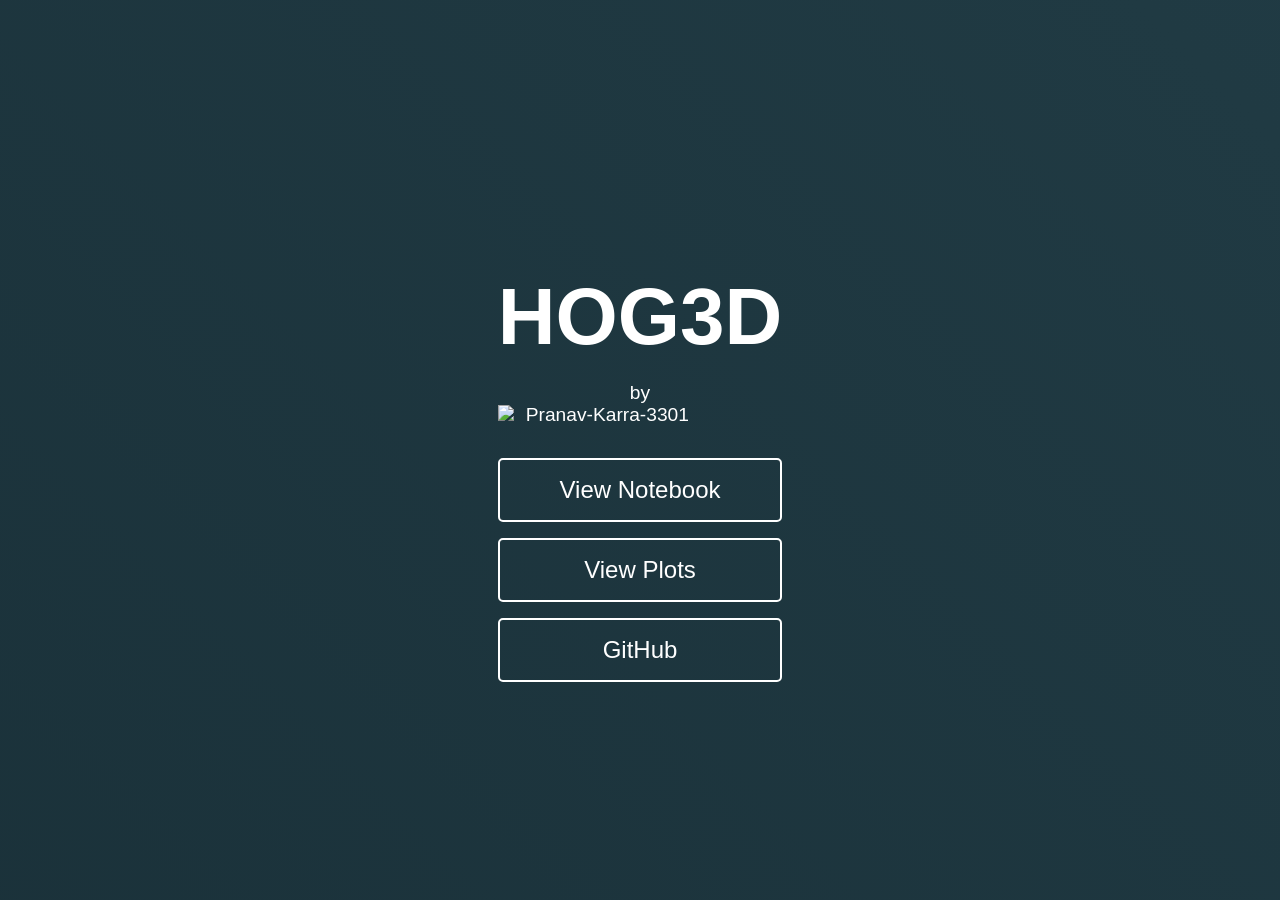
==== index.html @ f5c54ab1 "website" ====
<!DOCTYPE html>
<html lang="en">
<head>
    <meta charset="UTF-8">
    <meta name="viewport" content="width=device-width, initial-scale=1.0">
    <title>HOG3D</title>
    <link rel="stylesheet" href="styles.css">
</head>
<body>
    <div class="container">
        <h1>HOG3D</h1>
        <p class="byline">by <a href="https://github.com/Pranav-Karra-3301" class="github-link"><img src="https://github.githubassets.com/images/modules/logos_page/GitHub-Mark.png" alt="GitHub Icon" class="github-icon"> Pranav-Karra-3301</a></p>
        <div class="buttons">
            <a href="code.html" class="button">View Notebook</a>
            <a href="https://hog3d-visual.vercel.app" class="button">View Plots</a>
            <a href="https://github.com/Pranav-Karra-3301" class="button">GitHub</a>
        </div>
    </div>
    <script src="script.js"></script>
</body>
</html>
---- styles.css ----
body, html {
    margin: 0;
    padding: 0;
    width: 100%;
    height: 100%;
    font-family: 'Futura', sans-serif;
    background: linear-gradient(45deg, #0f2027, #203a43, #2c5364);
    background-size: 600% 600%;
    animation: GradientAnimation 10s ease infinite;
    display: flex;
    justify-content: center;
    align-items: center;
    color: white;
}

@keyframes GradientAnimation {
    0% { background-position: 0% 50%; }
    50% { background-position: 100% 50%; }
    100% { background-position: 0% 50%; }
}

.container {
    text-align: center;
}

h1 {
    font-size: 5rem;
    margin-bottom: 1rem;
}

.byline {
    font-size: 1.2rem;
    margin-bottom: 2rem;
}

.github-link {
    color: white;
    text-decoration: none;
    display: flex;
    align-items: center;
    gap: 0.5rem;
}

.github-icon {
    width: 20px;
    height: 20px;
}

.buttons {
    display: flex;
    flex-direction: column;
    gap: 1rem;
}

.button {
    display: inline-block;
    padding: 1rem 2rem;
    font-size: 1.5rem;
    color: white;
    text-decoration: none;
    border: 2px solid white;
    border-radius: 5px;
    transition: background 0.3s, color 0.3s;
}

.button:hover {
    background: white;
    color: #0f2027;
}
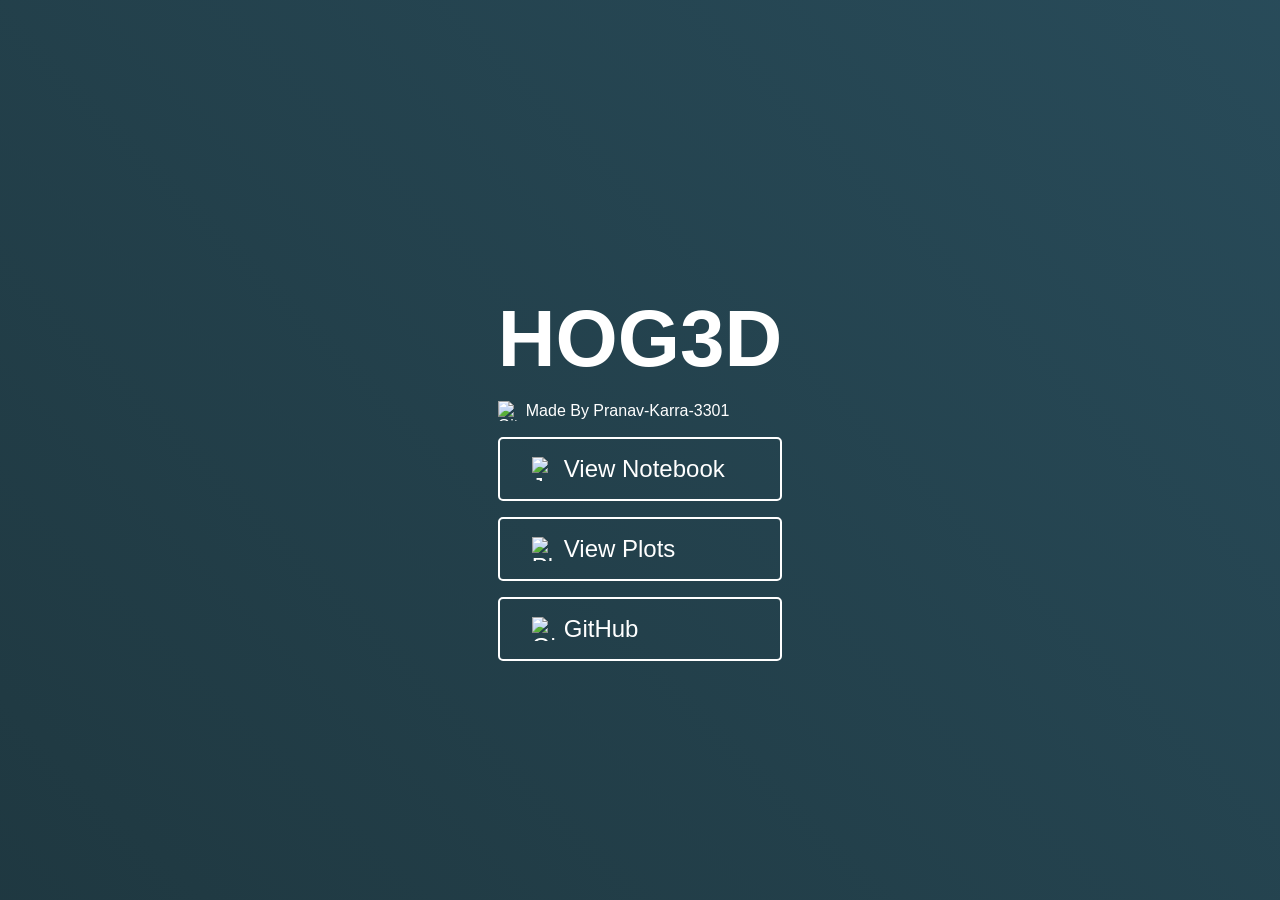
==== commit e8e2a4cd: "website" ====
--- a/index.html
+++ b/index.html
@@ -9,11 +9,11 @@
 <body>
     <div class="container">
         <h1>HOG3D</h1>
-        <p class="byline">by <a href="https://github.com/Pranav-Karra-3301" class="github-link"><img src="https://github.githubassets.com/images/modules/logos_page/GitHub-Mark.png" alt="GitHub Icon" class="github-icon"> Pranav-Karra-3301</a></p>
+        <p <a href="https://github.com/Pranav-Karra-3301" class="github-link"><img src="https://github.githubassets.com/images/modules/logos_page/GitHub-Mark.png" alt="GitHub Icon" class="github-icon"> Made By Pranav-Karra-3301</a></p>
         <div class="buttons">
-            <a href="code.html" class="button">View Notebook</a>
-            <a href="https://hog3d-visual.vercel.app" class="button">View Plots</a>
-            <a href="https://github.com/Pranav-Karra-3301" class="button">GitHub</a>
+            <a href="code.html" class="button"><img src="https://upload.wikimedia.org/wikipedia/commons/3/38/Jupyter_logo.svg" alt="Jupyter Icon" class="icon">View Notebook</a>
+            <a href="https://hog3d-visual.vercel.app" class="button"><img src="https://upload.wikimedia.org/wikipedia/commons/1/1a/Plotly-logo.png" alt="Plotly Icon" class="icon">View Plots</a>
+            <a href="https://github.com/Pranav-Karra-3301" class="button"><img src="https://github.githubassets.com/images/modules/logos_page/GitHub-Mark.png" alt="GitHub Icon" class="icon">GitHub</a>
         </div>
     </div>
     <script src="script.js"></script>
--- a/styles.css
+++ b/styles.css
@@ -4,9 +4,9 @@
     width: 100%;
     height: 100%;
     font-family: 'Futura', sans-serif;
-    background: linear-gradient(45deg, #0f2027, #203a43, #2c5364);
-    background-size: 600% 600%;
-    animation: GradientAnimation 10s ease infinite;
+    background: linear-gradient(45deg, #0f2027, #203a43, #2c5364, #1e3a56);
+    background-size: 400% 400%;
+    animation: GradientAnimation 15s ease infinite;
     display: flex;
     justify-content: center;
     align-items: center;
@@ -61,6 +61,14 @@
     border: 2px solid white;
     border-radius: 5px;
     transition: background 0.3s, color 0.3s;
+    display: flex;
+    align-items: center;
+    gap: 0.5rem;
+}
+
+.button img.icon {
+    width: 24px;
+    height: 24px;
 }
 
 .button:hover {
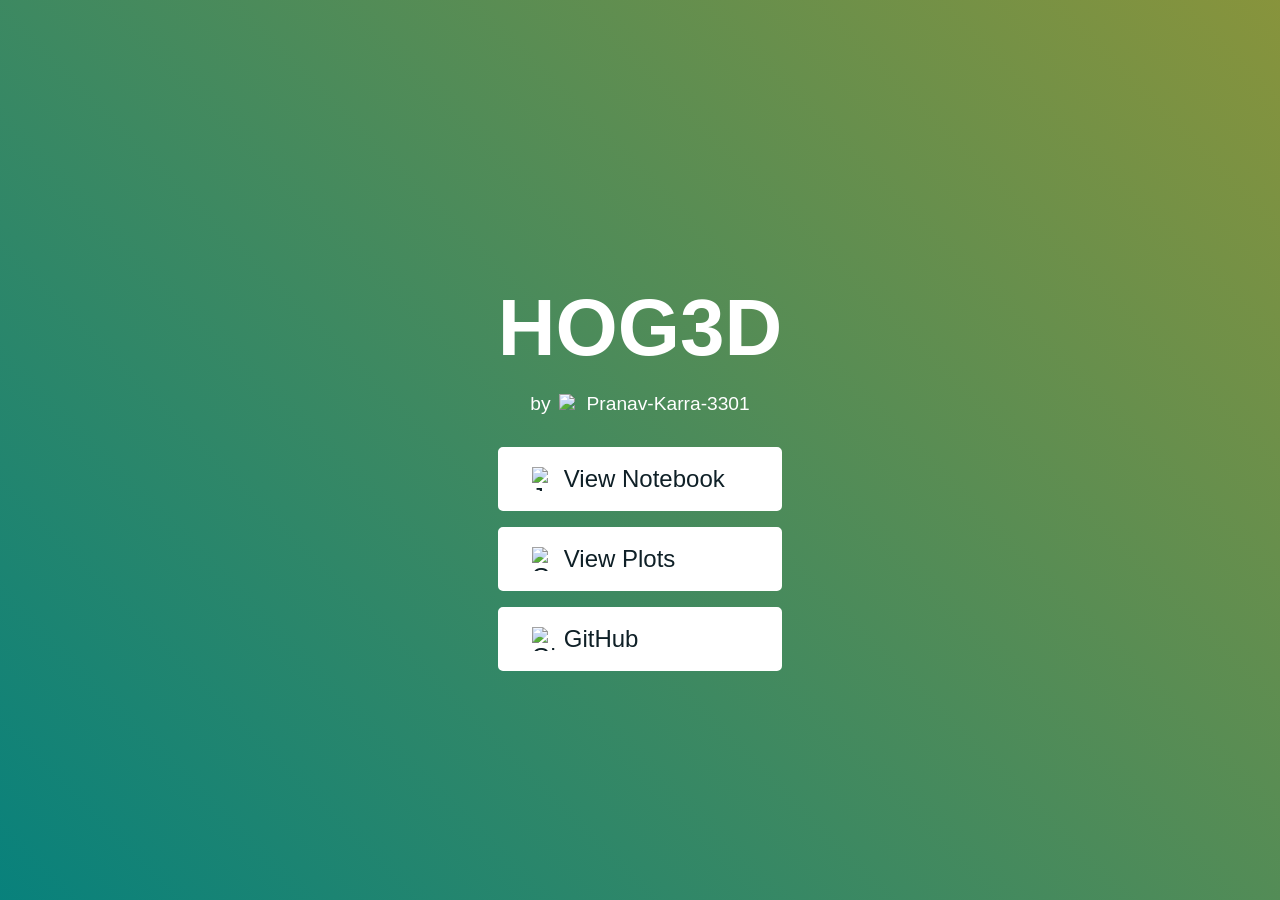
==== commit b7eca877: "website" ====
--- a/index.html
+++ b/index.html
@@ -9,10 +9,10 @@
 <body>
     <div class="container">
         <h1>HOG3D</h1>
-        <p <a href="https://github.com/Pranav-Karra-3301" class="github-link"><img src="https://github.githubassets.com/images/modules/logos_page/GitHub-Mark.png" alt="GitHub Icon" class="github-icon"> Made By Pranav-Karra-3301</a></p>
+        <p class="byline">by <a href="https://github.com/Pranav-Karra-3301" class="github-link"><img src="https://github.githubassets.com/images/modules/logos_page/GitHub-Mark.png" alt="GitHub Icon" class="github-icon"> Pranav-Karra-3301</a></p>
         <div class="buttons">
             <a href="code.html" class="button"><img src="https://upload.wikimedia.org/wikipedia/commons/3/38/Jupyter_logo.svg" alt="Jupyter Icon" class="icon">View Notebook</a>
-            <a href="https://hog3d-visual.vercel.app" class="button"><img src="https://upload.wikimedia.org/wikipedia/commons/1/1a/Plotly-logo.png" alt="Plotly Icon" class="icon">View Plots</a>
+            <a href="https://hog3d-visual.vercel.app" class="button"><img src="https://upload.wikimedia.org/wikipedia/commons/e/ed/Noto_Emoji_Pie_Chart_emoji.svg" alt="Graph Icon" class="icon">View Plots</a>
             <a href="https://github.com/Pranav-Karra-3301" class="button"><img src="https://github.githubassets.com/images/modules/logos_page/GitHub-Mark.png" alt="GitHub Icon" class="icon">GitHub</a>
         </div>
     </div>
--- a/styles.css
+++ b/styles.css
@@ -4,9 +4,9 @@
     width: 100%;
     height: 100%;
     font-family: 'Futura', sans-serif;
-    background: linear-gradient(45deg, #0f2027, #203a43, #2c5364, #1e3a56);
-    background-size: 400% 400%;
-    animation: GradientAnimation 15s ease infinite;
+    background: linear-gradient(45deg, #000000, #008080, #FFA500, #FF1493);
+    background-size: 600% 600%;
+    animation: GradientAnimation 5s ease infinite;
     display: flex;
     justify-content: center;
     align-items: center;
@@ -31,6 +31,10 @@
 .byline {
     font-size: 1.2rem;
     margin-bottom: 2rem;
+    display: flex;
+    justify-content: center;
+    align-items: center;
+    gap: 0.5rem;
 }
 
 .github-link {
@@ -56,8 +60,9 @@
     display: inline-block;
     padding: 1rem 2rem;
     font-size: 1.5rem;
-    color: white;
+    color: #0f2027;
     text-decoration: none;
+    background: white;
     border: 2px solid white;
     border-radius: 5px;
     transition: background 0.3s, color 0.3s;
@@ -72,6 +77,6 @@
 }
 
 .button:hover {
-    background: white;
-    color: #0f2027;
+    background: #0f2027;
+    color: white;
 }
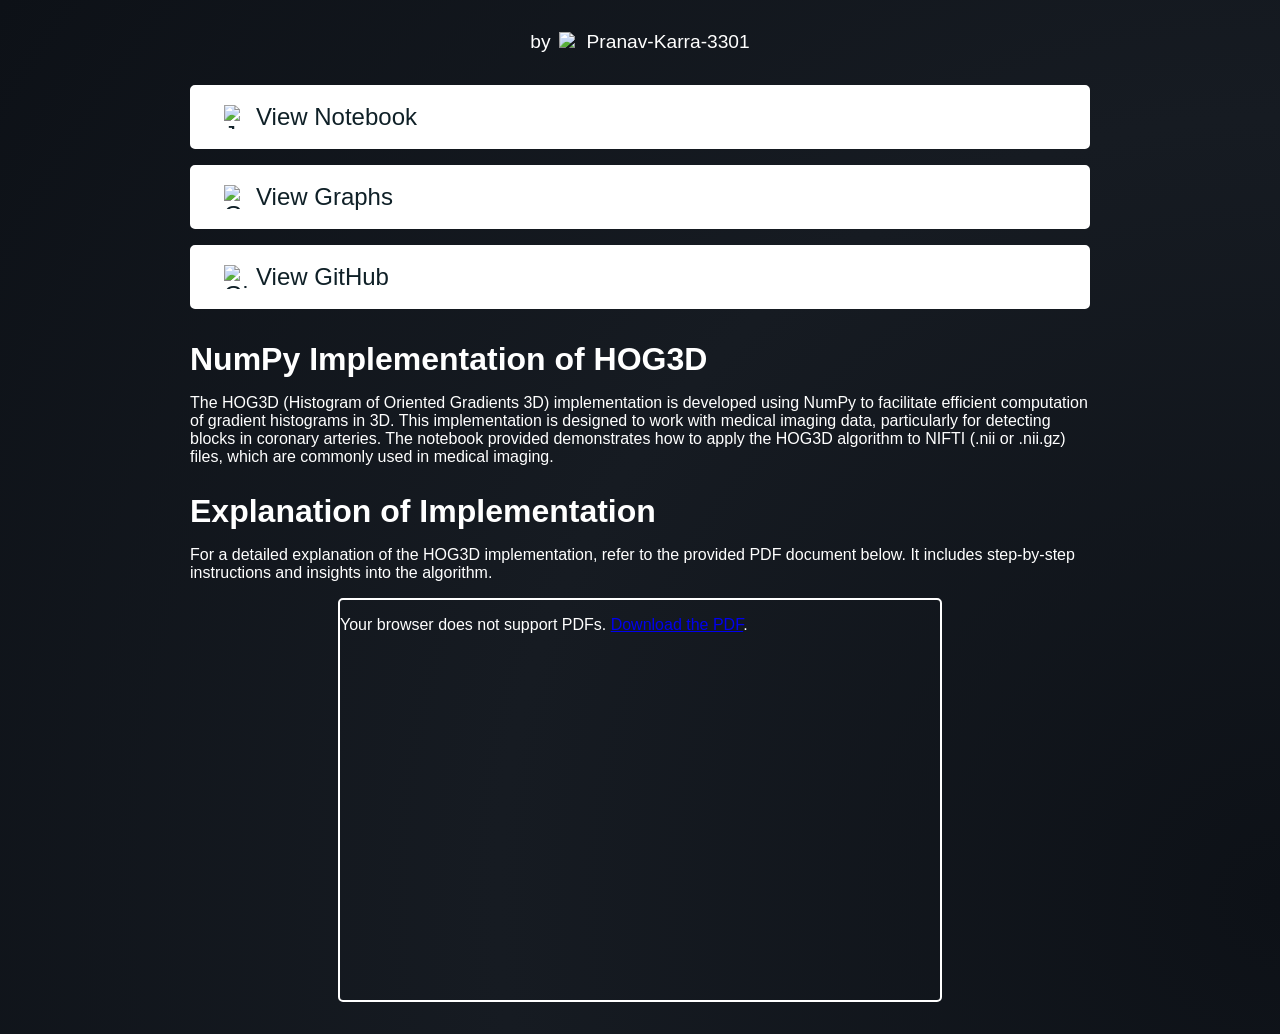
==== commit 3aaba42b: "website" ====
--- a/index.html
+++ b/index.html
@@ -12,8 +12,21 @@
         <p class="byline">by <a href="https://github.com/Pranav-Karra-3301" class="github-link"><img src="https://github.githubassets.com/images/modules/logos_page/GitHub-Mark.png" alt="GitHub Icon" class="github-icon"> Pranav-Karra-3301</a></p>
         <div class="buttons">
             <a href="code.html" class="button"><img src="https://upload.wikimedia.org/wikipedia/commons/3/38/Jupyter_logo.svg" alt="Jupyter Icon" class="icon">View Notebook</a>
-            <a href="https://hog3d-visual.vercel.app" class="button"><img src="https://upload.wikimedia.org/wikipedia/commons/e/ed/Noto_Emoji_Pie_Chart_emoji.svg" alt="Graph Icon" class="icon">View Plots</a>
-            <a href="https://github.com/Pranav-Karra-3301" class="button"><img src="https://github.githubassets.com/images/modules/logos_page/GitHub-Mark.png" alt="GitHub Icon" class="icon">GitHub</a>
+            <a href="https://hog3d-visual.vercel.app" class="button"><img src="https://upload.wikimedia.org/wikipedia/commons/e/ed/Noto_Emoji_Pie_Chart_emoji.svg" alt="Graph Icon" class="icon">View Graphs</a>
+            <a href="https://github.com/Pranav-Karra-3301" class="button"><img src="https://github.githubassets.com/images/modules/logos_page/GitHub-Mark.png" alt="GitHub Icon" class="icon">View GitHub</a>
+        </div>
+        <div class="content">
+            <h2>NumPy Implementation of HOG3D</h2>
+            <p>
+                The HOG3D (Histogram of Oriented Gradients 3D) implementation is developed using NumPy to facilitate efficient computation of gradient histograms in 3D. This implementation is designed to work with medical imaging data, particularly for detecting blocks in coronary arteries. The notebook provided demonstrates how to apply the HOG3D algorithm to NIFTI (.nii or .nii.gz) files, which are commonly used in medical imaging.
+            </p>
+            <h2>Explanation of Implementation</h2>
+            <p>
+                For a detailed explanation of the HOG3D implementation, refer to the provided PDF document below. It includes step-by-step instructions and insights into the algorithm.
+            </p>
+            <object data="HOG3D.pdf" type="application/pdf" width="600" height="400">
+                <p>Your browser does not support PDFs. <a href="HOG3D.pdf">Download the PDF</a>.</p>
+            </object>
         </div>
     </div>
     <script src="script.js"></script>
--- a/styles.css
+++ b/styles.css
@@ -4,23 +4,32 @@
     width: 100%;
     height: 100%;
     font-family: 'Futura', sans-serif;
-    background: linear-gradient(45deg, #000000, #008080, #FFA500, #FF1493);
-    background-size: 600% 600%;
-    animation: GradientAnimation 5s ease infinite;
+    background: radial-gradient(circle at 50% 50%, #0d1117, #161b22, #0d1117);
+    background-size: 200% 200%;
+    animation: GradientAnimation 15s ease infinite;
     display: flex;
+    flex-direction: column;
     justify-content: center;
     align-items: center;
     color: white;
 }
 
 @keyframes GradientAnimation {
-    0% { background-position: 0% 50%; }
-    50% { background-position: 100% 50%; }
-    100% { background-position: 0% 50%; }
+    0% {
+        background-position: 0% 50%;
+    }
+    50% {
+        background-position: 100% 50%;
+    }
+    100% {
+        background-position: 0% 50%;
+    }
 }
 
 .container {
     text-align: center;
+    width: 80%;
+    max-width: 900px;
 }
 
 h1 {
@@ -54,6 +63,7 @@
     display: flex;
     flex-direction: column;
     gap: 1rem;
+    margin-bottom: 2rem;
 }
 
 .button {
@@ -80,3 +90,25 @@
     background: #0f2027;
     color: white;
 }
+
+.content {
+    text-align: left;
+    color: white;
+}
+
+h2 {
+    font-size: 2rem;
+    margin-bottom: 1rem;
+}
+
+p {
+    font-size: 1rem;
+    margin-bottom: 1rem;
+}
+
+object {
+    display: block;
+    margin: 0 auto 2rem;
+    border: 2px solid white;
+    border-radius: 5px;
+}
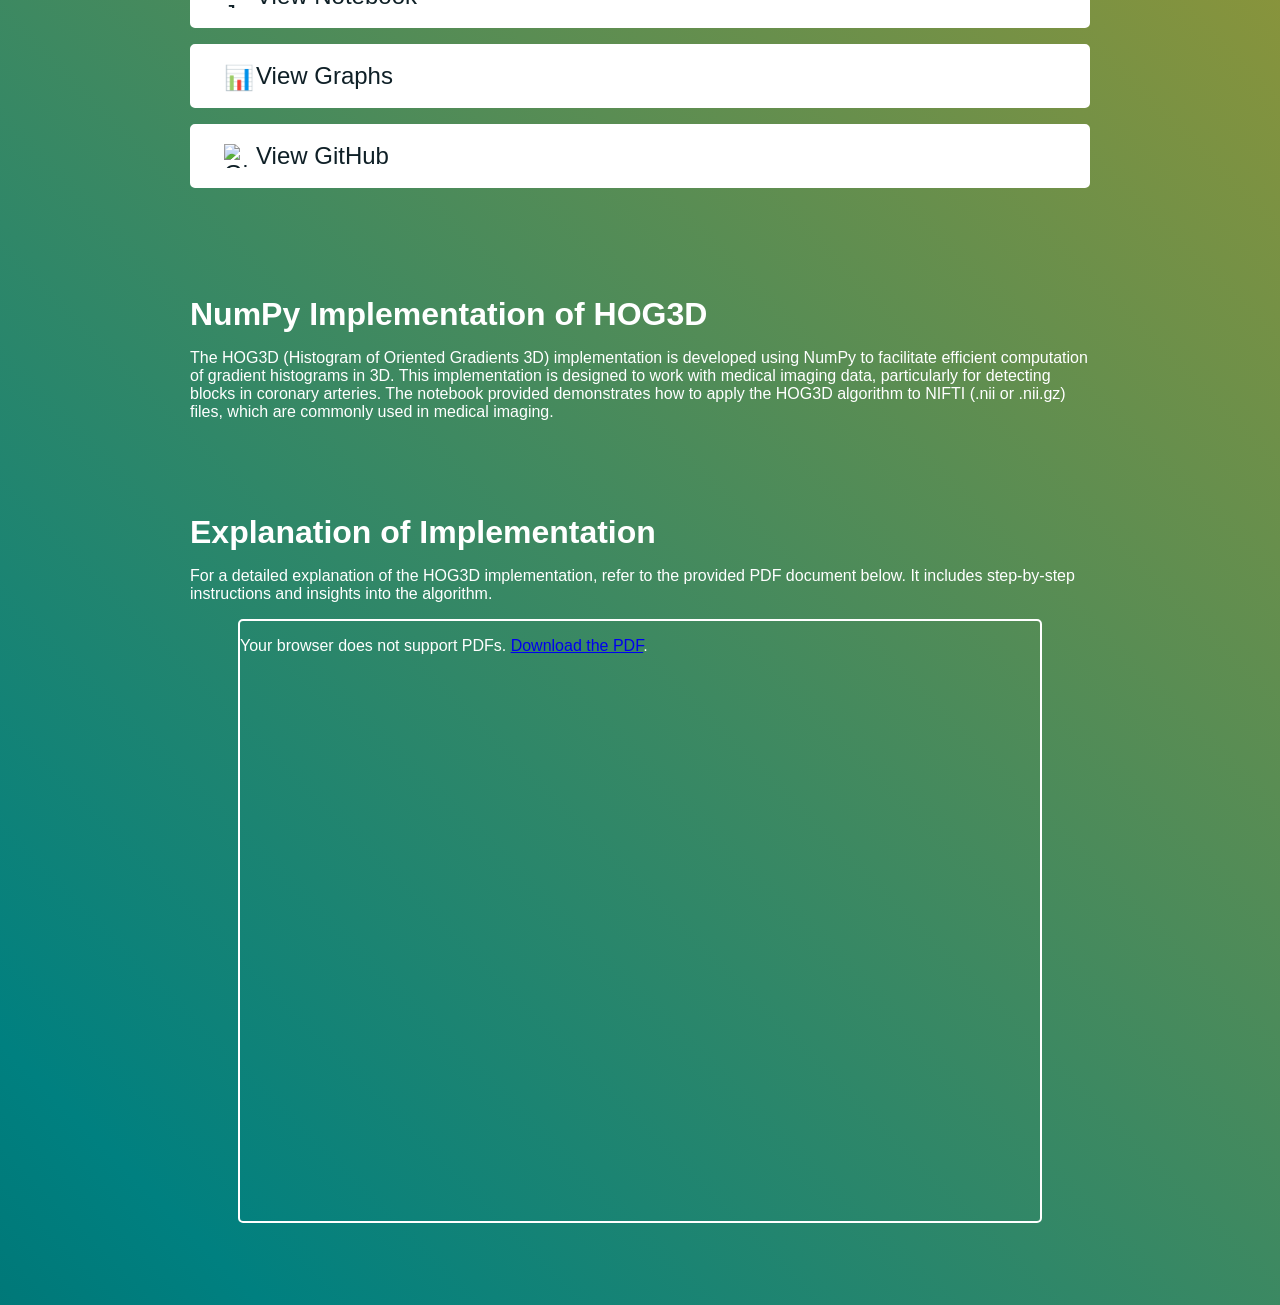
==== commit 506ed7a8: "website" ====
--- a/index.html
+++ b/index.html
@@ -5,28 +5,33 @@
     <meta name="viewport" content="width=device-width, initial-scale=1.0">
     <title>HOG3D</title>
     <link rel="stylesheet" href="styles.css">
+    <link rel="icon" href="https://github.githubassets.com/images/modules/logos_page/GitHub-Mark.png" type="image/png">
 </head>
 <body>
     <div class="container">
+        <div class="spacer"></div>
         <h1>HOG3D</h1>
         <p class="byline">by <a href="https://github.com/Pranav-Karra-3301" class="github-link"><img src="https://github.githubassets.com/images/modules/logos_page/GitHub-Mark.png" alt="GitHub Icon" class="github-icon"> Pranav-Karra-3301</a></p>
         <div class="buttons">
             <a href="code.html" class="button"><img src="https://upload.wikimedia.org/wikipedia/commons/3/38/Jupyter_logo.svg" alt="Jupyter Icon" class="icon">View Notebook</a>
-            <a href="https://hog3d-visual.vercel.app" class="button"><img src="https://upload.wikimedia.org/wikipedia/commons/e/ed/Noto_Emoji_Pie_Chart_emoji.svg" alt="Graph Icon" class="icon">View Graphs</a>
+            <a href="https://hog3d-visual.vercel.app" class="button"><span class="icon">📊</span>View Graphs</a>
             <a href="https://github.com/Pranav-Karra-3301" class="button"><img src="https://github.githubassets.com/images/modules/logos_page/GitHub-Mark.png" alt="GitHub Icon" class="icon">View GitHub</a>
         </div>
+        <div class="spacer-large"></div>
         <div class="content">
             <h2>NumPy Implementation of HOG3D</h2>
             <p>
                 The HOG3D (Histogram of Oriented Gradients 3D) implementation is developed using NumPy to facilitate efficient computation of gradient histograms in 3D. This implementation is designed to work with medical imaging data, particularly for detecting blocks in coronary arteries. The notebook provided demonstrates how to apply the HOG3D algorithm to NIFTI (.nii or .nii.gz) files, which are commonly used in medical imaging.
             </p>
+            <div class="spacer-large"></div>
             <h2>Explanation of Implementation</h2>
             <p>
                 For a detailed explanation of the HOG3D implementation, refer to the provided PDF document below. It includes step-by-step instructions and insights into the algorithm.
             </p>
-            <object data="HOG3D.pdf" type="application/pdf" width="600" height="400">
+            <object data="HOG3D.pdf" type="application/pdf" width="800" height="600">
                 <p>Your browser does not support PDFs. <a href="HOG3D.pdf">Download the PDF</a>.</p>
             </object>
+            <div class="spacer-large"></div>
         </div>
     </div>
     <script src="script.js"></script>
--- a/styles.css
+++ b/styles.css
@@ -4,9 +4,9 @@
     width: 100%;
     height: 100%;
     font-family: 'Futura', sans-serif;
-    background: radial-gradient(circle at 50% 50%, #0d1117, #161b22, #0d1117);
-    background-size: 200% 200%;
-    animation: GradientAnimation 15s ease infinite;
+    background: linear-gradient(45deg, #000000, #008080, #FFA500, #FF1493);
+    background-size: 600% 600%;
+    animation: GradientAnimation 5s ease infinite;
     display: flex;
     flex-direction: column;
     justify-content: center;
@@ -30,6 +30,14 @@
     text-align: center;
     width: 80%;
     max-width: 900px;
+}
+
+.spacer {
+    height: 150px; /* Adjust the height as needed to center the content */
+}
+
+.spacer-large {
+    height: 50px; /* Large space between sections */
 }
 
 h1 {
@@ -81,7 +89,7 @@
     gap: 0.5rem;
 }
 
-.button img.icon {
+.button img.icon, .button .icon {
     width: 24px;
     height: 24px;
 }
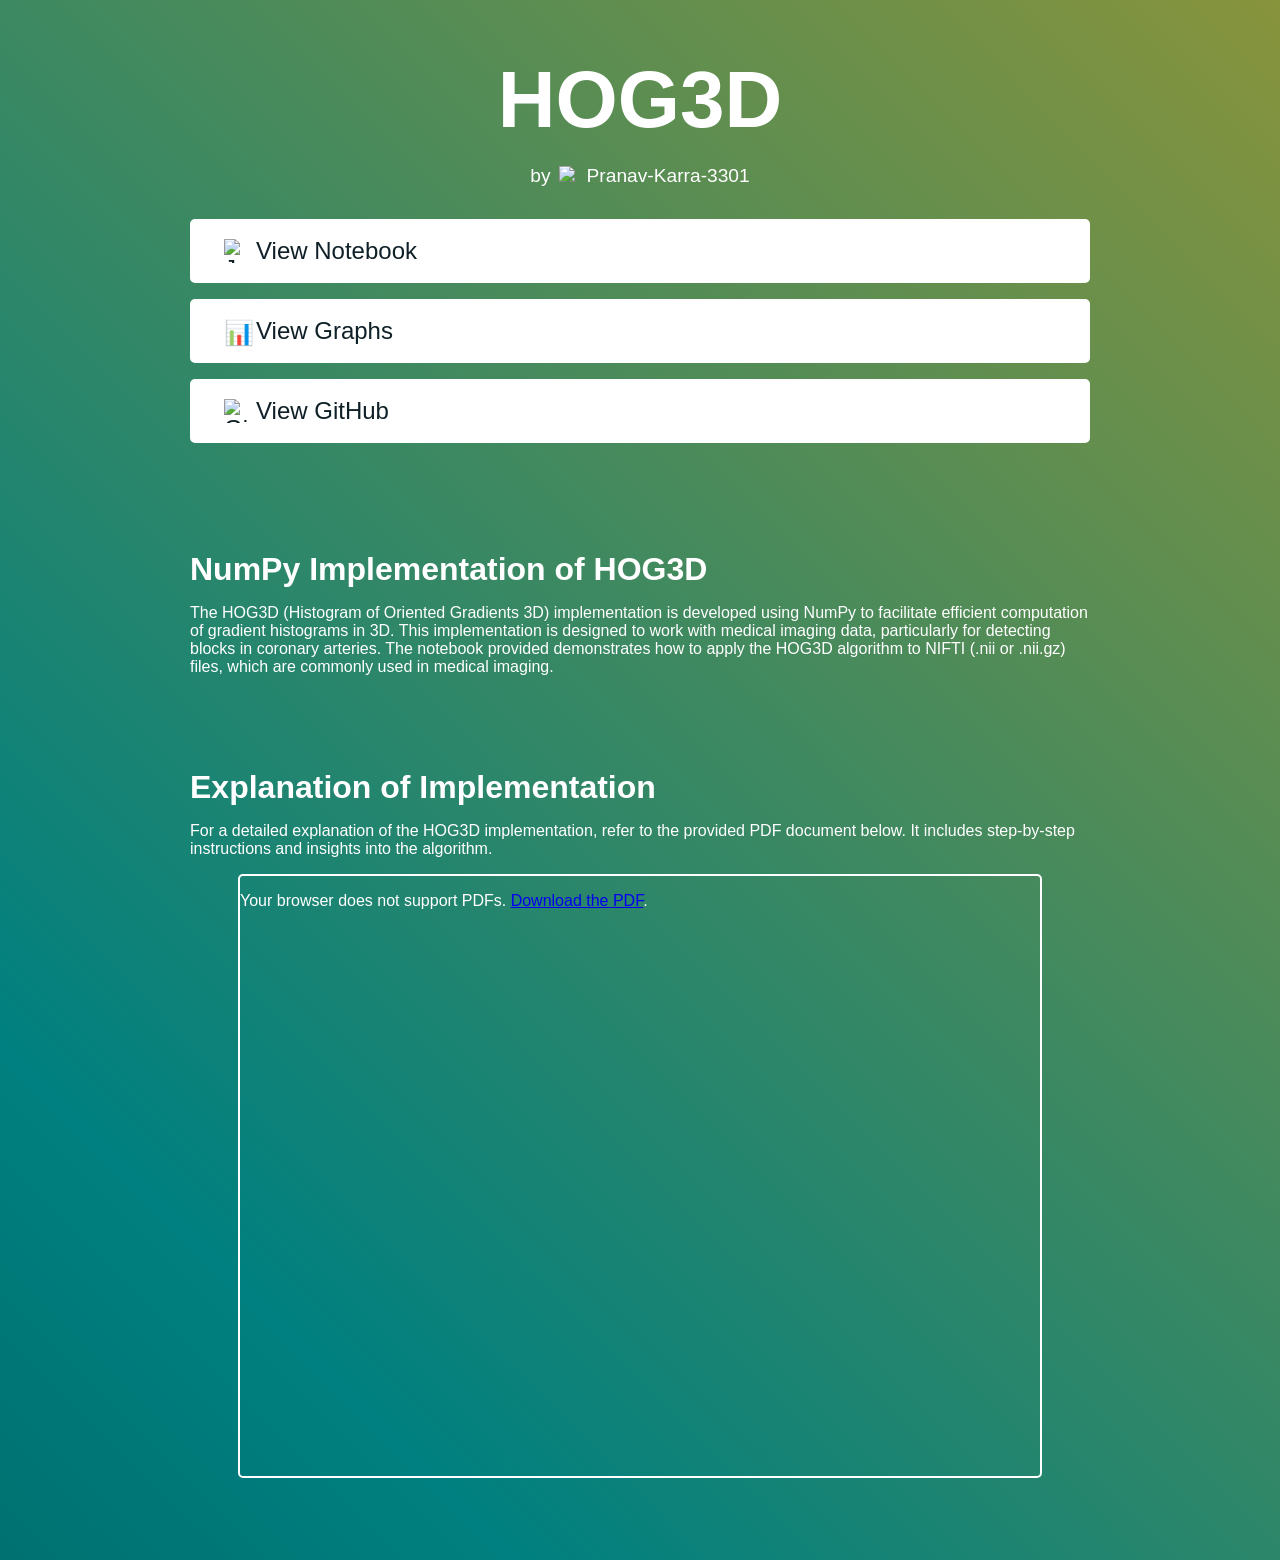
==== commit 431bda0e: "website" ====
--- a/index.html
+++ b/index.html
@@ -8,8 +8,8 @@
     <link rel="icon" href="https://github.githubassets.com/images/modules/logos_page/GitHub-Mark.png" type="image/png">
 </head>
 <body>
+    <div class="spacer-top"></div>
     <div class="container">
-        <div class="spacer"></div>
         <h1>HOG3D</h1>
         <p class="byline">by <a href="https://github.com/Pranav-Karra-3301" class="github-link"><img src="https://github.githubassets.com/images/modules/logos_page/GitHub-Mark.png" alt="GitHub Icon" class="github-icon"> Pranav-Karra-3301</a></p>
         <div class="buttons">
--- a/styles.css
+++ b/styles.css
@@ -6,10 +6,9 @@
     font-family: 'Futura', sans-serif;
     background: linear-gradient(45deg, #000000, #008080, #FFA500, #FF1493);
     background-size: 600% 600%;
-    animation: GradientAnimation 5s ease infinite;
+    animation: GradientAnimation 15s ease infinite;
     display: flex;
     flex-direction: column;
-    justify-content: center;
     align-items: center;
     color: white;
 }
@@ -24,6 +23,10 @@
     100% {
         background-position: 0% 50%;
     }
+}
+
+.spacer-top {
+    height: 20vh; /* Adjust the height as needed to center the content */
 }
 
 .container {
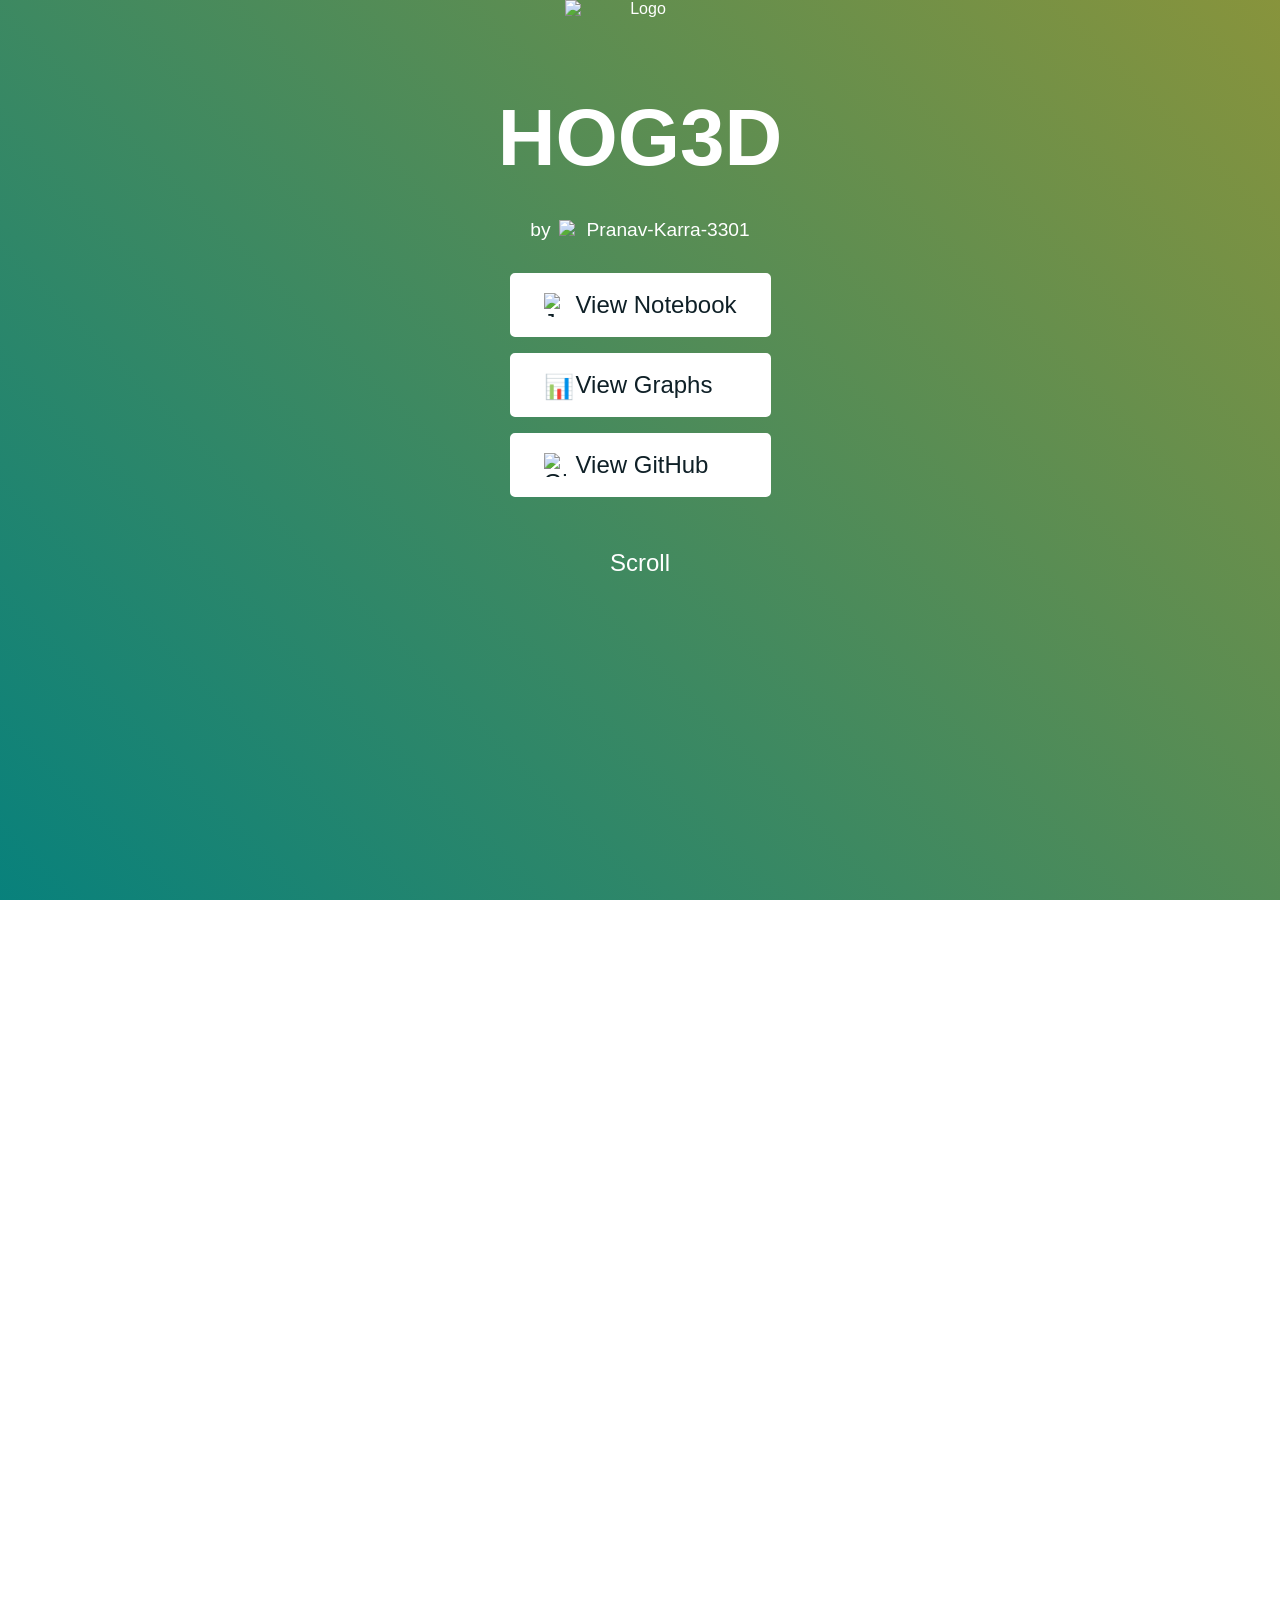
==== commit fd596fcd: "js files" ====
--- a/index.html
+++ b/index.html
@@ -8,8 +8,8 @@
     <link rel="icon" href="https://github.githubassets.com/images/modules/logos_page/GitHub-Mark.png" type="image/png">
 </head>
 <body>
-    <div class="spacer-top"></div>
-    <div class="container">
+    <div class="initial-view">
+        <img src="logo.png" alt="Logo" class="logo">
         <h1>HOG3D</h1>
         <p class="byline">by <a href="https://github.com/Pranav-Karra-3301" class="github-link"><img src="https://github.githubassets.com/images/modules/logos_page/GitHub-Mark.png" alt="GitHub Icon" class="github-icon"> Pranav-Karra-3301</a></p>
         <div class="buttons">
@@ -17,13 +17,22 @@
             <a href="https://hog3d-visual.vercel.app" class="button"><span class="icon">📊</span>View Graphs</a>
             <a href="https://github.com/Pranav-Karra-3301" class="button"><img src="https://github.githubassets.com/images/modules/logos_page/GitHub-Mark.png" alt="GitHub Icon" class="icon">View GitHub</a>
         </div>
+        <div class="scroll-indicator">Scroll</div>
+    </div>
+    
+    <div class="container hidden">
         <div class="spacer-large"></div>
         <div class="content">
             <h2>NumPy Implementation of HOG3D</h2>
             <p>
                 The HOG3D (Histogram of Oriented Gradients 3D) implementation is developed using NumPy to facilitate efficient computation of gradient histograms in 3D. This implementation is designed to work with medical imaging data, particularly for detecting blocks in coronary arteries. The notebook provided demonstrates how to apply the HOG3D algorithm to NIFTI (.nii or .nii.gz) files, which are commonly used in medical imaging.
             </p>
-            <div class="spacer-large"></div>
+        </div>
+        <div class="spacer-large"></div>
+    </div>
+    
+    <div class="container hidden">
+        <div class="content">
             <h2>Explanation of Implementation</h2>
             <p>
                 For a detailed explanation of the HOG3D implementation, refer to the provided PDF document below. It includes step-by-step instructions and insights into the algorithm.
@@ -31,9 +40,9 @@
             <object data="HOG3D.pdf" type="application/pdf" width="800" height="600">
                 <p>Your browser does not support PDFs. <a href="HOG3D.pdf">Download the PDF</a>.</p>
             </object>
-            <div class="spacer-large"></div>
         </div>
     </div>
+    
     <script src="script.js"></script>
 </body>
 </html>
--- a/styles.css
+++ b/styles.css
@@ -7,10 +7,12 @@
     background: linear-gradient(45deg, #000000, #008080, #FFA500, #FF1493);
     background-size: 600% 600%;
     animation: GradientAnimation 15s ease infinite;
+    background-attachment: fixed; /* Parallax effect */
     display: flex;
     flex-direction: column;
     align-items: center;
     color: white;
+    overflow-x: hidden;
 }
 
 @keyframes GradientAnimation {
@@ -25,22 +27,56 @@
     }
 }
 
-.spacer-top {
-    height: 20vh; /* Adjust the height as needed to center the content */
+.initial-view {
+    height: 100vh;
+    display: flex;
+    flex-direction: column;
+    justify-content: center;
+    align-items: center;
+    text-align: center;
+}
+
+.logo {
+    width: 150px;
+    height: auto;
+    margin-bottom: 20px;
+}
+
+.scroll-indicator {
+    font-size: 1.5rem;
+    margin-top: 20px;
+    animation: bounce 2s infinite;
+}
+
+@keyframes bounce {
+    0%, 20%, 50%, 80%, 100% {
+        transform: translateY(0);
+    }
+    40% {
+        transform: translateY(-20px);
+    }
+    60% {
+        transform: translateY(-10px);
+    }
 }
 
 .container {
     text-align: center;
     width: 80%;
     max-width: 900px;
+    margin: 0 auto;
+    opacity: 0;
+    transform: translateY(50px);
+    transition: opacity 1s ease-out, transform 1s ease-out;
 }
 
-.spacer {
-    height: 150px; /* Adjust the height as needed to center the content */
+.container.visible {
+    opacity: 1;
+    transform: translateY(0);
 }
 
 .spacer-large {
-    height: 50px; /* Large space between sections */
+    height: 50px;
 }
 
 h1 {
@@ -123,3 +159,8 @@
     border: 2px solid white;
     border-radius: 5px;
 }
+
+/* Smooth Scrolling */
+html {
+    scroll-behavior: smooth;
+}
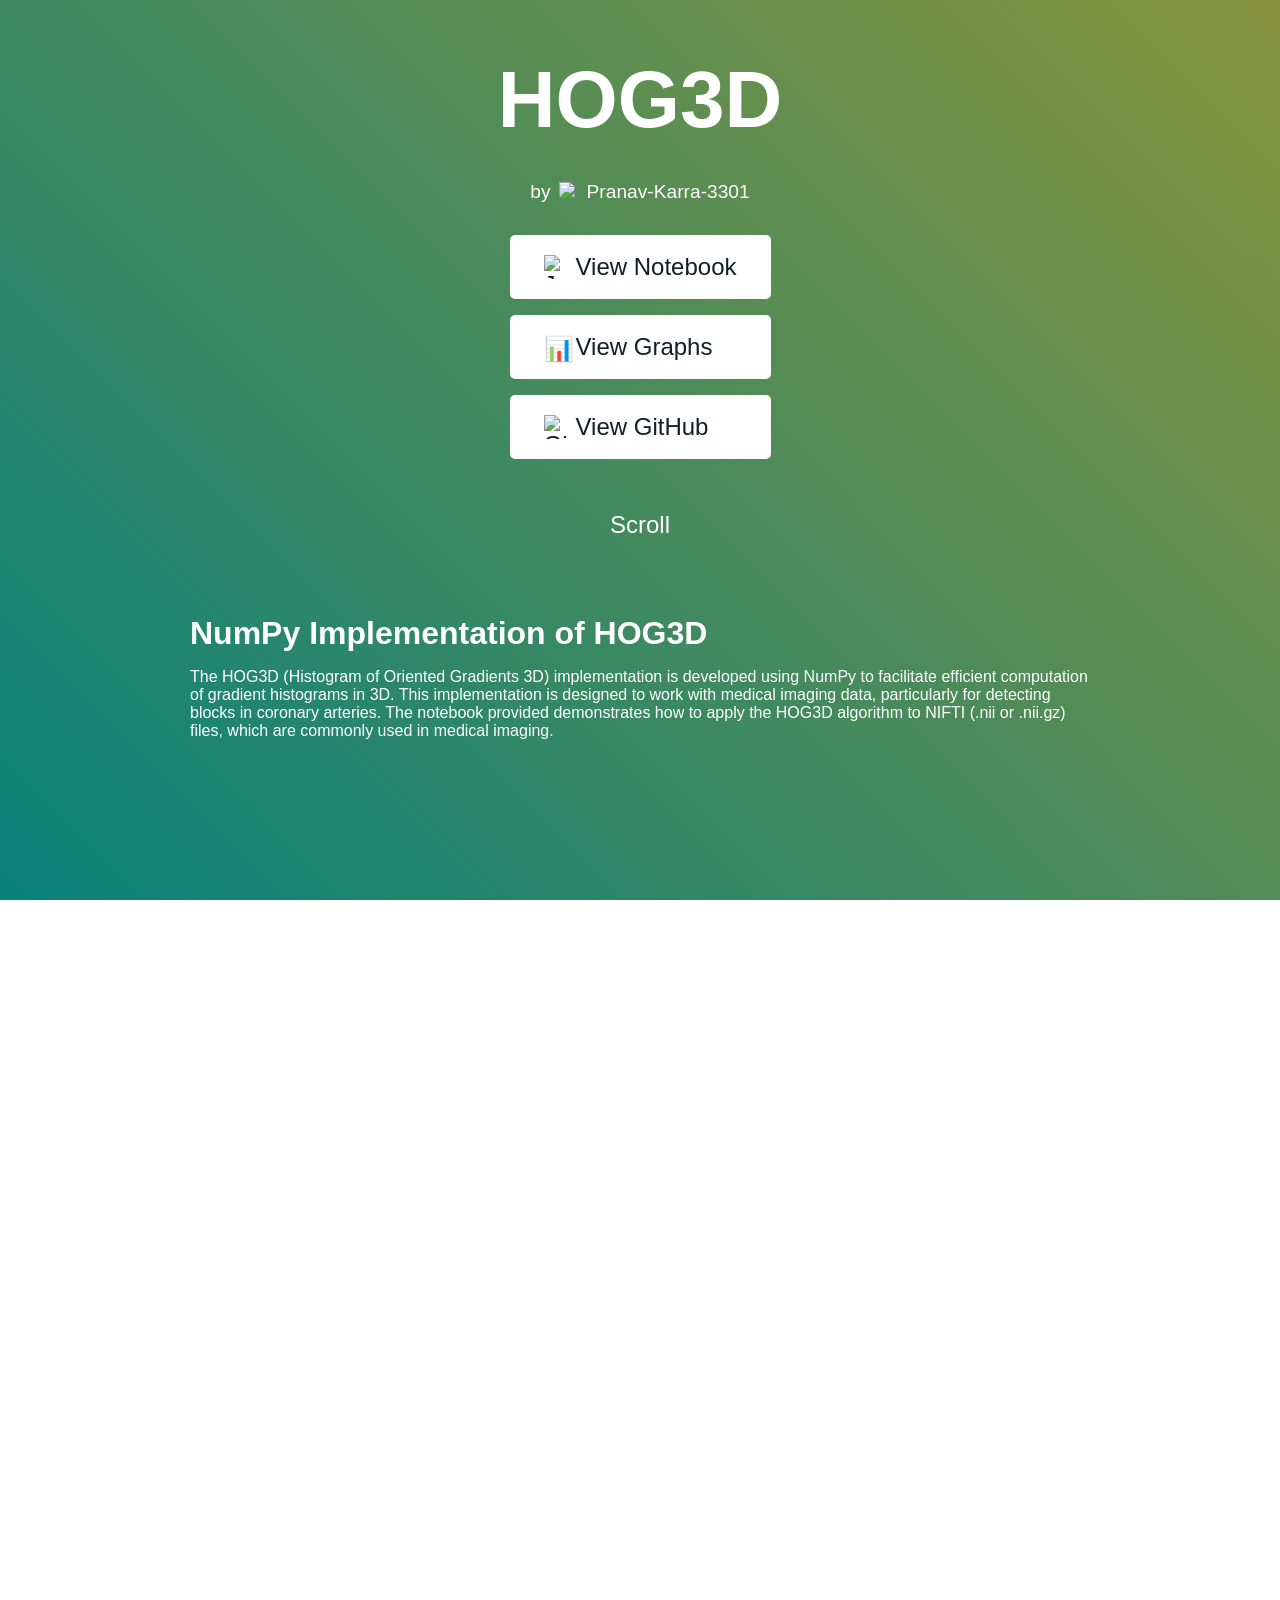
==== commit 814fd87a: "js files" ====
--- a/index.html
+++ b/index.html
@@ -9,7 +9,6 @@
 </head>
 <body>
     <div class="initial-view">
-        <img src="logo.png" alt="Logo" class="logo">
         <h1>HOG3D</h1>
         <p class="byline">by <a href="https://github.com/Pranav-Karra-3301" class="github-link"><img src="https://github.githubassets.com/images/modules/logos_page/GitHub-Mark.png" alt="GitHub Icon" class="github-icon"> Pranav-Karra-3301</a></p>
         <div class="buttons">
--- a/styles.css
+++ b/styles.css
@@ -34,12 +34,6 @@
     justify-content: center;
     align-items: center;
     text-align: center;
-}
-
-.logo {
-    width: 150px;
-    height: auto;
-    margin-bottom: 20px;
 }
 
 .scroll-indicator {
